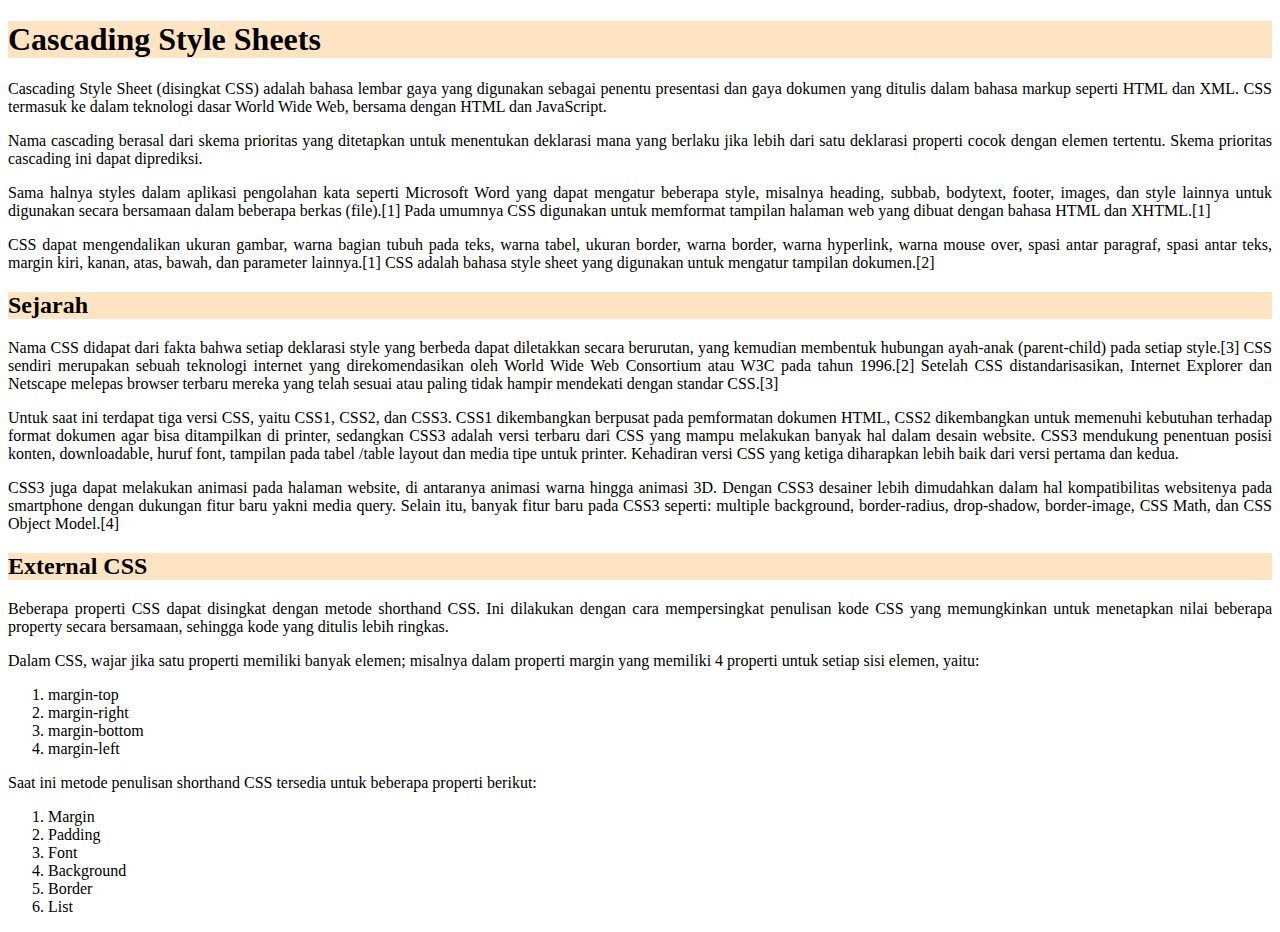
==== css/index.html @ c99e93fb "next lesson membuat file css" ====
<!DOCTYPE html>
<html lang="en">
<head>
    <meta charset="UTF-8">
    <meta name="viewport" content="width=device-width, initial-scale=1.0">
    <title>CSS Styling</title>
    <link rel="stylesheet" href="app.css">
</head>
<body>
    <h1>Cascading Style Sheets</h1>
        <p>
            Cascading Style Sheet (disingkat CSS) adalah bahasa lembar gaya yang digunakan sebagai   
            penentu presentasi dan gaya dokumen yang ditulis dalam bahasa markup seperti HTML dan XML. CSS termasuk ke dalam teknologi dasar World Wide Web, bersama dengan HTML dan JavaScript.
        </p>
        <p>
            Nama cascading berasal dari skema prioritas yang ditetapkan untuk menentukan deklarasi mana yang berlaku jika lebih dari satu deklarasi properti cocok dengan elemen tertentu. Skema prioritas cascading ini dapat diprediksi.
        </p>  
        <p>
            Sama halnya styles dalam aplikasi pengolahan kata seperti Microsoft Word yang dapat mengatur beberapa style, misalnya heading, subbab, bodytext, footer, images, dan style lainnya untuk digunakan secara bersamaan dalam beberapa berkas (file).[1] Pada umumnya CSS digunakan untuk memformat tampilan halaman web yang dibuat dengan bahasa HTML dan XHTML.[1]
        </p>    
        <p>
            CSS dapat mengendalikan ukuran gambar, warna bagian tubuh pada teks, warna tabel, ukuran border, warna border, warna hyperlink, warna mouse over, spasi antar paragraf, spasi antar teks, margin kiri, kanan, atas, bawah, dan parameter lainnya.[1] CSS adalah bahasa style sheet yang digunakan untuk mengatur tampilan dokumen.[2]
        </p>
            
        <h2>Sejarah</h2>
        <p>
            Nama CSS didapat dari fakta bahwa setiap deklarasi style yang berbeda dapat diletakkan secara berurutan, yang kemudian membentuk hubungan ayah-anak (parent-child) pada setiap style.[3] CSS sendiri merupakan sebuah teknologi internet yang direkomendasikan oleh World Wide Web Consortium atau W3C pada tahun 1996.[2] Setelah CSS distandarisasikan, Internet Explorer dan Netscape melepas browser terbaru mereka yang telah sesuai atau paling tidak hampir mendekati dengan standar CSS.[3]
        </p>
        <p>
            Untuk saat ini terdapat tiga versi CSS, yaitu CSS1, CSS2, dan CSS3. CSS1 dikembangkan berpusat pada pemformatan dokumen HTML, CSS2 dikembangkan untuk memenuhi kebutuhan terhadap format dokumen agar bisa ditampilkan di printer, sedangkan CSS3 adalah versi terbaru dari CSS yang mampu melakukan banyak hal dalam desain website. CSS3 mendukung penentuan posisi konten, downloadable, huruf font, tampilan pada tabel /table layout dan media tipe untuk printer. Kehadiran versi CSS yang ketiga diharapkan lebih baik dari versi pertama dan kedua.
        </p> 
        <p>
            CSS3 juga dapat melakukan animasi pada halaman website, di antaranya animasi warna hingga animasi 3D. Dengan CSS3 desainer lebih dimudahkan dalam hal kompatibilitas websitenya pada smartphone dengan dukungan fitur baru yakni media query. Selain itu, banyak fitur baru pada CSS3 seperti: multiple background, border-radius, drop-shadow, border-image, CSS Math, dan CSS Object Model.[4] 
        </p>
        
        <h2>External CSS</h2>
        <p>
            Beberapa properti CSS dapat disingkat dengan metode shorthand CSS. Ini dilakukan dengan cara mempersingkat penulisan kode CSS yang memungkinkan untuk menetapkan nilai beberapa property secara bersamaan, sehingga kode yang ditulis lebih ringkas.
        </p>
            

        <p>
            Dalam CSS, wajar jika satu properti memiliki banyak elemen; misalnya dalam properti margin yang memiliki 4 properti untuk setiap sisi elemen, yaitu:
        </p>
            
        <ol>
            <li>margin-top</li>
            <li>margin-right</li>
            <li>margin-bottom</li>
            <li>margin-left</li>
        </ol>
        
        <p>
        Saat ini metode penulisan shorthand CSS tersedia untuk beberapa properti berikut:
        </p>
        <ol>
            <li>Margin</li>
            <li>Padding</li>
            <li>Font</li>
            <li>Background</li>
            <li>Border</li>
            <li>List</li>
        </ol>
</body>
</html>
---- css/app.css ----
h1, h2 {
    background-color: bisque;
    text-align: left;
}
p {
    text-align: justify;
}
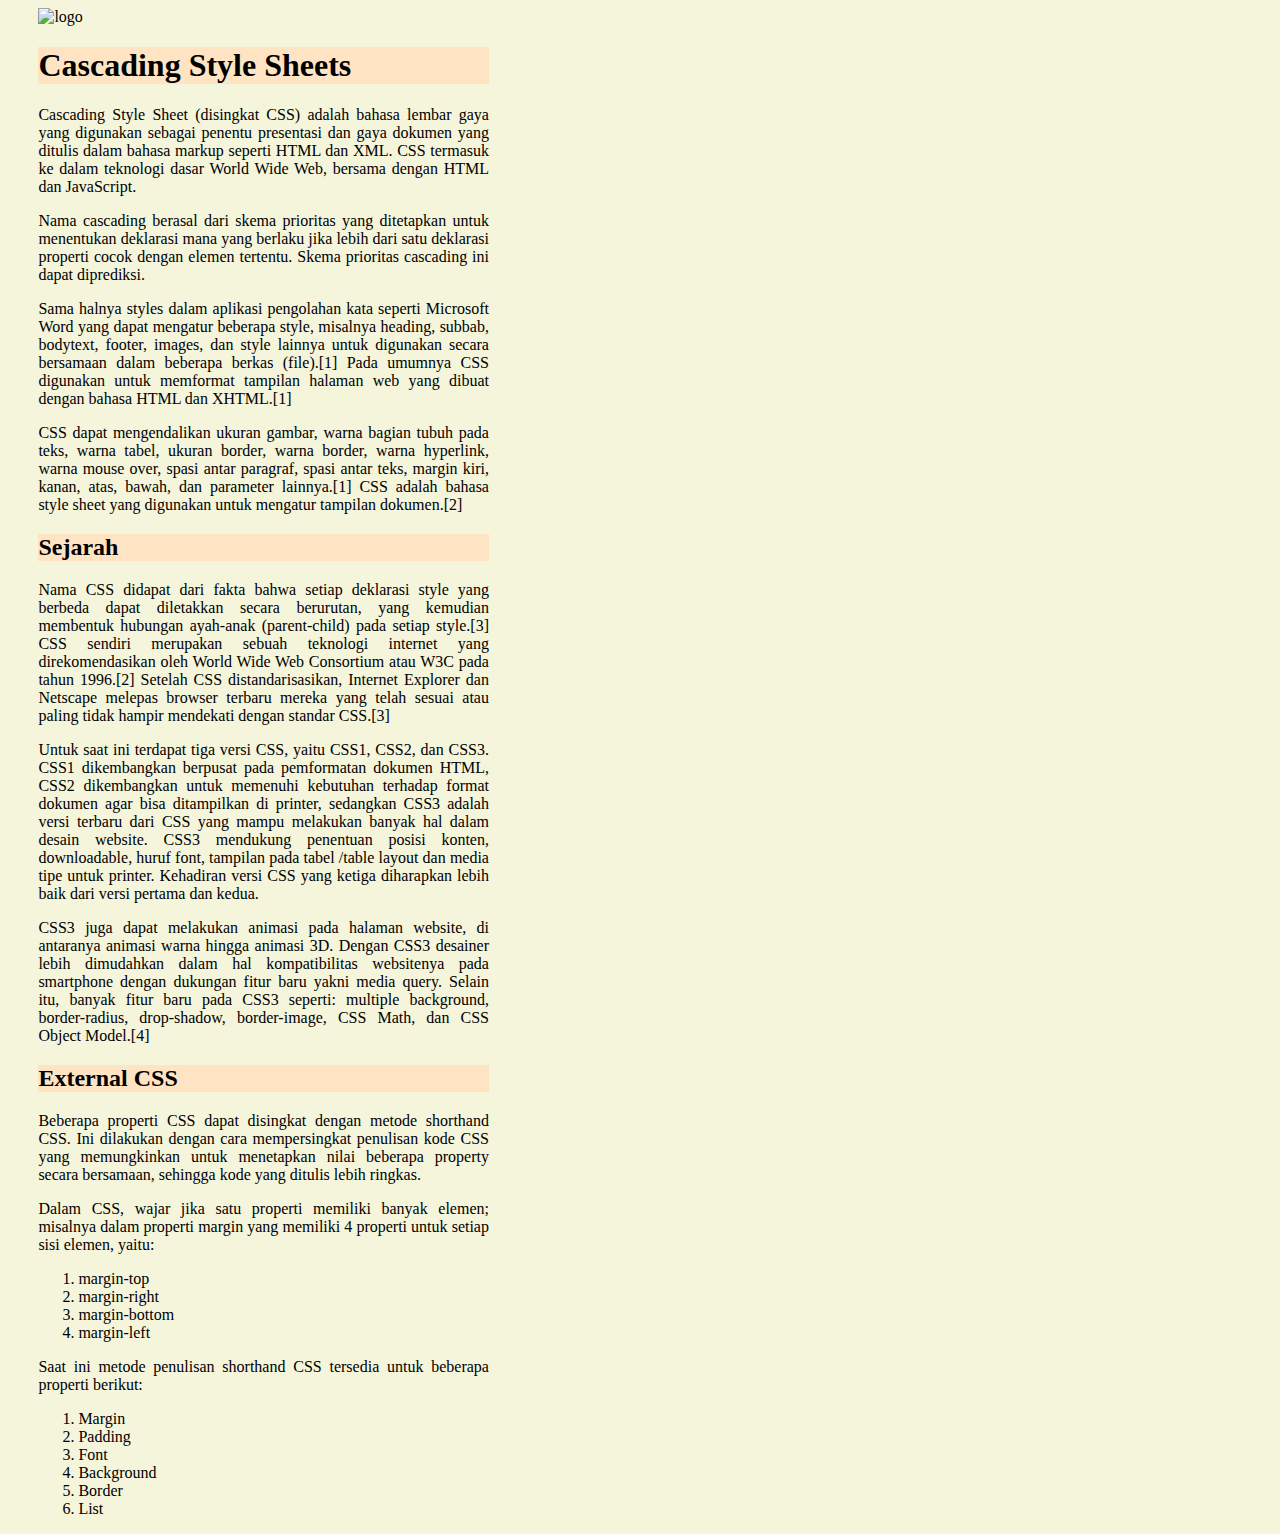
==== commit f9e9b196: "memasukkan gambar banner dan edit style css" ====
--- a/css/index.html
+++ b/css/index.html
@@ -7,6 +7,7 @@
     <link rel="stylesheet" href="app.css">
 </head>
 <body>
+    <img src="https://encrypted-tbn0.gstatic.com/images?q=tbn:ANd9GcRNeXS0n0KigMKrV5nuBQNxAdTR_6Xq6ifIvgT-BrKYnK931cnL8rKpv8mV0aTYwSKXOQ&usqp=CAU" alt="logo">
     <h1>Cascading Style Sheets</h1>
         <p>
             Cascading Style Sheet (disingkat CSS) adalah bahasa lembar gaya yang digunakan sebagai   
--- a/css/app.css
+++ b/css/app.css
@@ -1,7 +1,16 @@
+body {
+    background-color: beige;
+    margin-left: 3%;
+    margin-right: 61.8%;
+}
+img {
+    weight: 100%;
+    height: 200%;
+}
 h1, h2 {
     background-color: bisque;
-    text-align: left;
+    text-align: justify;
 }
-p {
+p, ol {
     text-align: justify;
-}+}
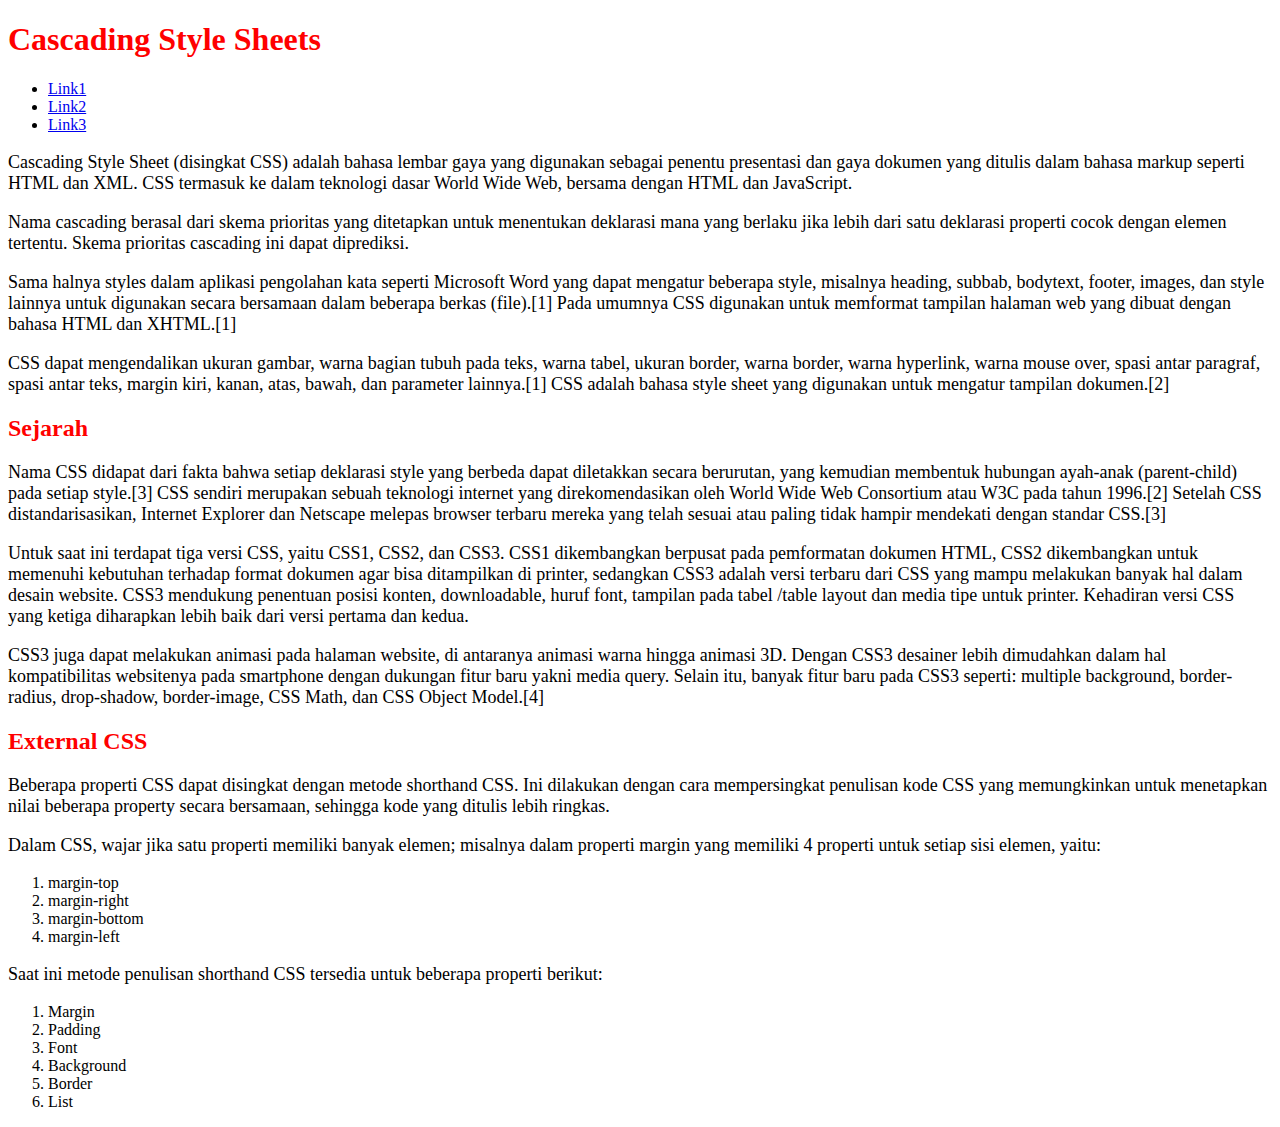
==== commit a3aead0d: "belajar css ganti background" ====
--- a/css/index.html
+++ b/css/index.html
@@ -7,8 +7,13 @@
     <link rel="stylesheet" href="app.css">
 </head>
 <body>
-    <img src="https://encrypted-tbn0.gstatic.com/images?q=tbn:ANd9GcRNeXS0n0KigMKrV5nuBQNxAdTR_6Xq6ifIvgT-BrKYnK931cnL8rKpv8mV0aTYwSKXOQ&usqp=CAU" alt="logo">
+    <!-- <img src="https://encrypted-tbn0.gstatic.com/images?q=tbn:ANd9GcRNeXS0n0KigMKrV5nuBQNxAdTR_6Xq6ifIvgT-BrKYnK931cnL8rKpv8mV0aTYwSKXOQ&usqp=CAU" alt="logo"> -->
     <h1>Cascading Style Sheets</h1>
+    <ul>
+        <li><a href="#">Link1</a></li>
+        <li><a href="#">Link2</a></li>
+        <li><a href="#">Link3</a></li>
+    </ul>
         <p>
             Cascading Style Sheet (disingkat CSS) adalah bahasa lembar gaya yang digunakan sebagai   
             penentu presentasi dan gaya dokumen yang ditulis dalam bahasa markup seperti HTML dan XML. CSS termasuk ke dalam teknologi dasar World Wide Web, bersama dengan HTML dan JavaScript.
--- a/css/app.css
+++ b/css/app.css
@@ -1,16 +1,13 @@
 body {
-    background-color: beige;
-    margin-left: 3%;
-    margin-right: 61.8%;
-}
-img {
-    weight: 100%;
-    height: 200%;
+    background-image: url(https://images.unsplash.com/photo-1567016376408-0226e4d0c1ea?q=80&w=1374&auto=format&fit=crop&ixlib=rb-4.0.3&ixid=M3wxMjA3fDB8MHxwaG90by1wYWdlfHx8fGVufDB8fHx8fA%3D%3D);
+    background-size: cover;
 }
 h1, h2 {
-    background-color: bisque;
-    text-align: justify;
+    color: red;
 }
-p, ol {
-    text-align: justify;
+
+p {
+    color: black;
+    font-size: large;
 }
+
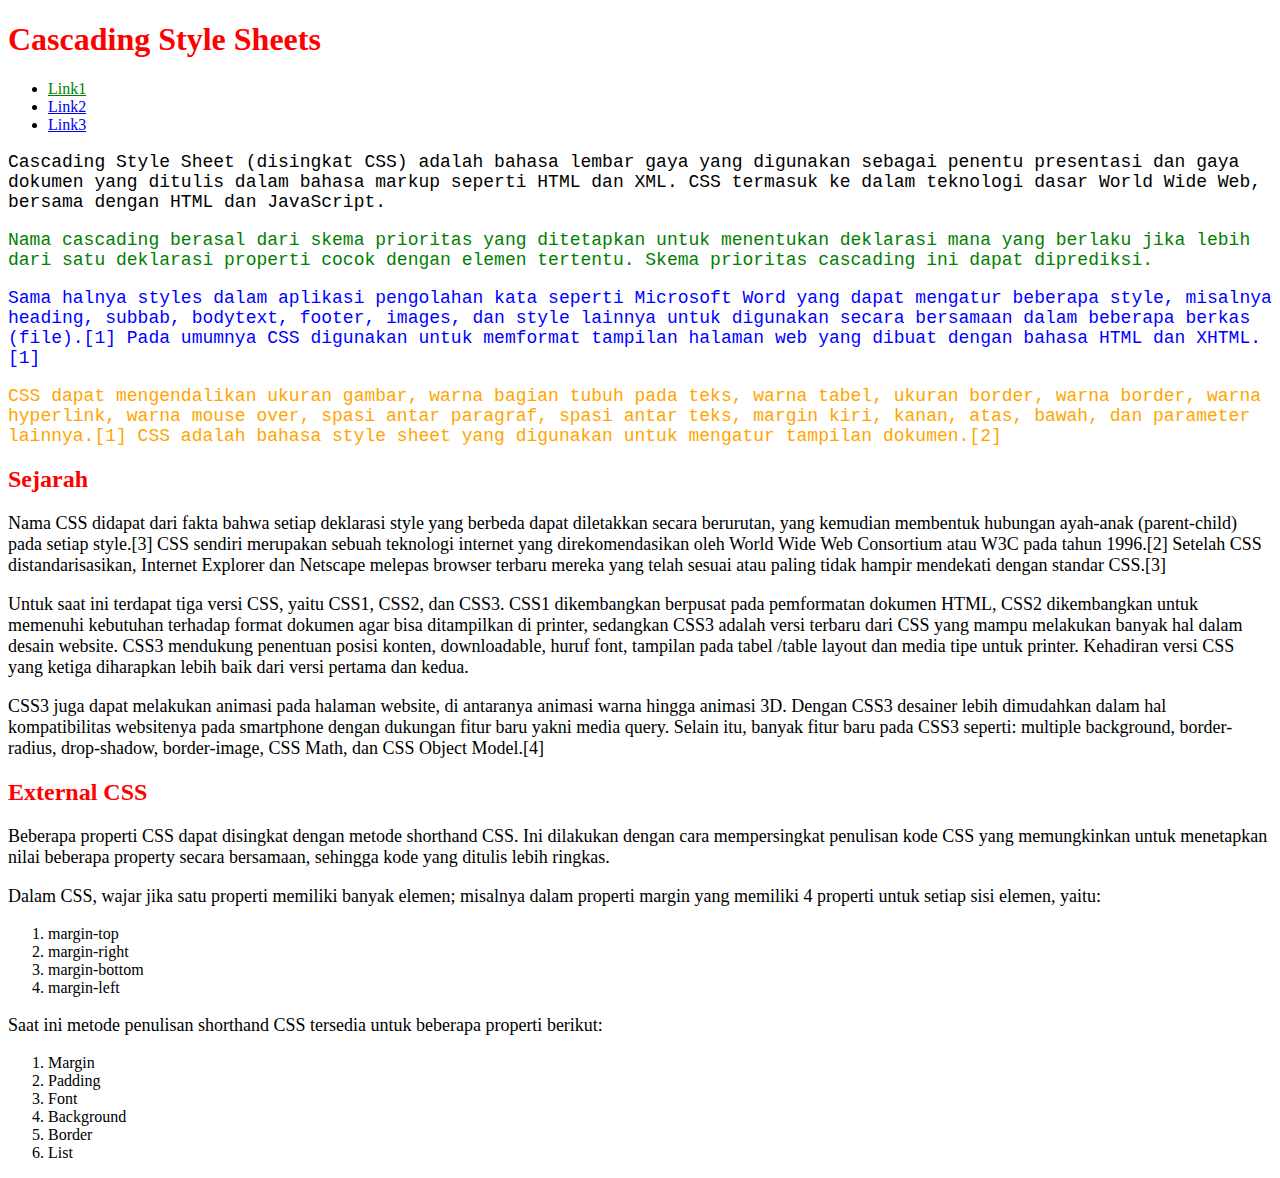
==== commit e373233d: "menambahkan file box.html dan box.css" ====
--- a/css/index.html
+++ b/css/index.html
@@ -10,23 +10,31 @@
     <!-- <img src="https://encrypted-tbn0.gstatic.com/images?q=tbn:ANd9GcRNeXS0n0KigMKrV5nuBQNxAdTR_6Xq6ifIvgT-BrKYnK931cnL8rKpv8mV0aTYwSKXOQ&usqp=CAU" alt="logo"> -->
     <h1>Cascading Style Sheets</h1>
     <ul>
-        <li><a href="#">Link1</a></li>
+        <li><a href="#" class="ijo">Link1</a></li>
         <li><a href="#">Link2</a></li>
         <li><a href="#">Link3</a></li>
     </ul>
-        <p>
+    <div>
+        <p class="red">
             Cascading Style Sheet (disingkat CSS) adalah bahasa lembar gaya yang digunakan sebagai   
             penentu presentasi dan gaya dokumen yang ditulis dalam bahasa markup seperti HTML dan XML. CSS termasuk ke dalam teknologi dasar World Wide Web, bersama dengan HTML dan JavaScript.
         </p>
-        <p>
+    </div>
+    <div>
+
+        <p class="ijo">
             Nama cascading berasal dari skema prioritas yang ditetapkan untuk menentukan deklarasi mana yang berlaku jika lebih dari satu deklarasi properti cocok dengan elemen tertentu. Skema prioritas cascading ini dapat diprediksi.
         </p>  
-        <p>
+    </div>
+    <div>
+
+        <p class="biru">
             Sama halnya styles dalam aplikasi pengolahan kata seperti Microsoft Word yang dapat mengatur beberapa style, misalnya heading, subbab, bodytext, footer, images, dan style lainnya untuk digunakan secara bersamaan dalam beberapa berkas (file).[1] Pada umumnya CSS digunakan untuk memformat tampilan halaman web yang dibuat dengan bahasa HTML dan XHTML.[1]
         </p>    
-        <p>
+        <p class="orange">
             CSS dapat mengendalikan ukuran gambar, warna bagian tubuh pada teks, warna tabel, ukuran border, warna border, warna hyperlink, warna mouse over, spasi antar paragraf, spasi antar teks, margin kiri, kanan, atas, bawah, dan parameter lainnya.[1] CSS adalah bahasa style sheet yang digunakan untuk mengatur tampilan dokumen.[2]
         </p>
+    </div>
             
         <h2>Sejarah</h2>
         <p>
--- a/css/app.css
+++ b/css/app.css
@@ -11,3 +11,21 @@
     font-size: large;
 }
 
+/* contoh untuk selector class */
+
+.red:hover {
+    color: red;
+}
+.ijo {
+    color: green;
+}
+.biru {
+    color: blue;
+}
+.orange {
+    color: orange;
+}
+
+div p {
+    font-family: 'Courier New', Courier, monospace;
+}